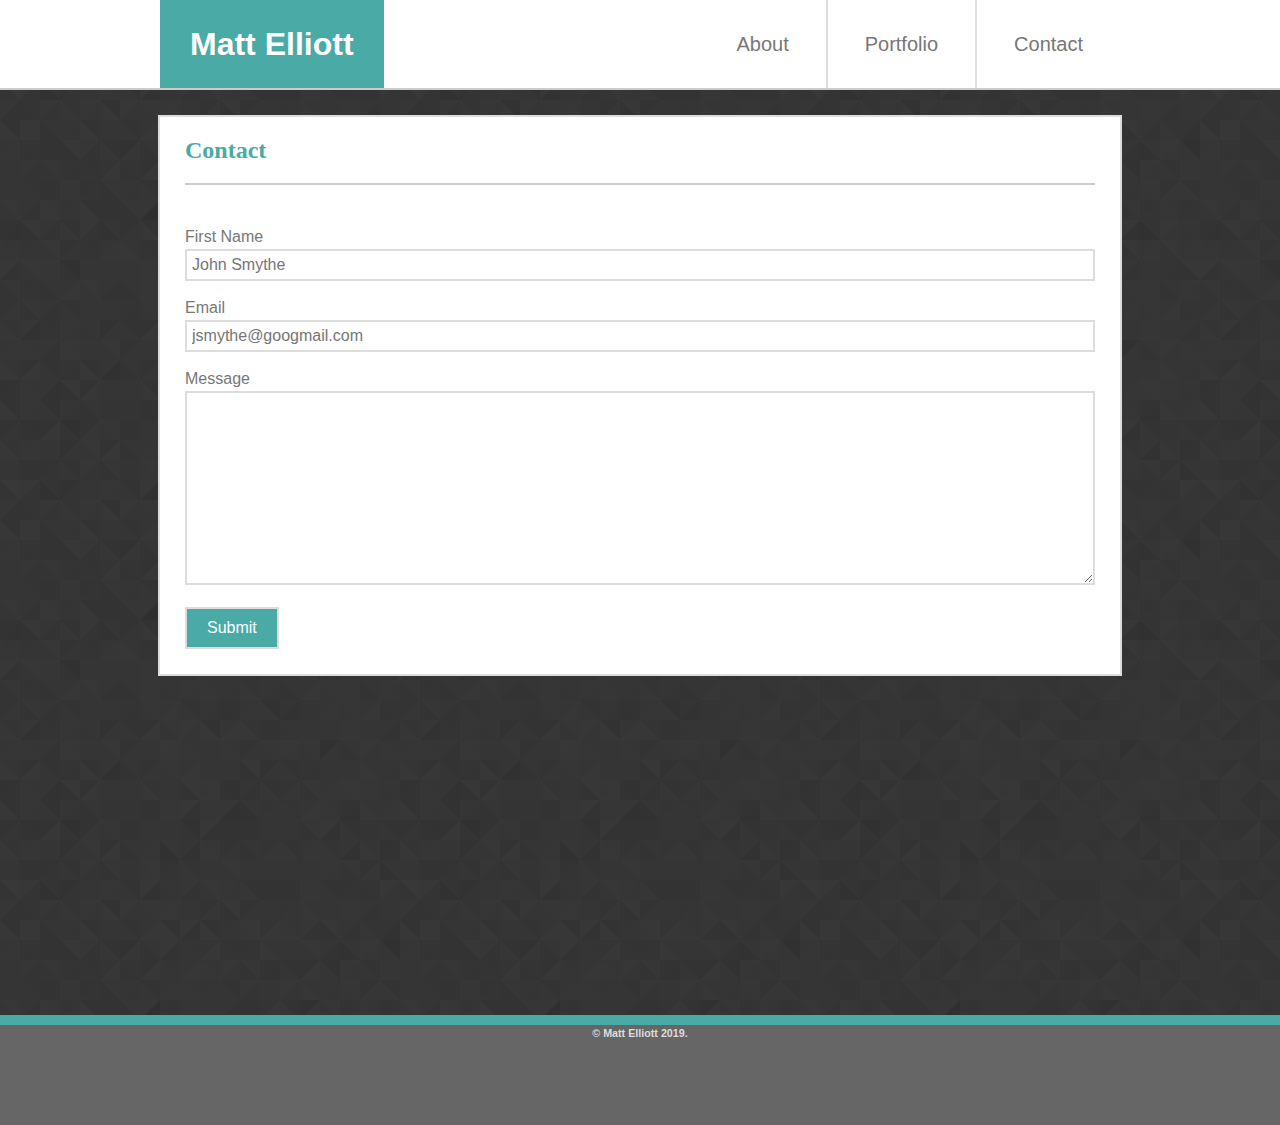
==== contact.html @ c2886531 "initial commit" ====
<!DOCTYPE html>
<html lang="en-us">
    <head>
        <title>Matt Elliott | Contact Me</title>
        <link rel="stylesheet" href="assets/css/styles.css" type="text/css">
    </head>

    <body>
        <header>
            <div class="container">
                <div class="logo">
                    <h1>Matt Elliott</h1>
                </div>

                <nav id="main-nav">
                    <ul>
                        <li><a href="index.html">About</a></li>
                        <li><a href="portfolio.html">Portfolio</a></li>
                        <li><a href="#contact">Contact</a></li>
                    </ul>
                </nav>
            </div>
        </header>

        <div class="wrapper">
            <section class="container" id="contact">
                <h2>
                    Contact
                </h2>

                <form action="send">
                    <ul>
                        <li>
                            <label for="name">First Name</label>
                            <input id="name" name="name" type="text" placeholder="John Smythe" required>
                        </li>
                        <li>
                            <label for="email">Email</label>
                            <input id="email" name="email" type="email" placeholder="jsmythe@googmail.com" required>
                        </li>
                        <li>
                            <label for="message">Message</label>
                            <textarea name="message" id="message" cols="30" rows="10"></textarea>
                        </li>
                        <li>
                            <input type="submit" name="submit" id="submit" value="submit">
                        </li>
                    </ul>
                </form>
            </section>
        </div> 
        <footer>
            <h6>&copy; Matt Elliott 2019.</h6>
        </footer>
    </body>
</html>
---- assets/css/styles.css ----
html, body {
    width: 100%;
    height: 100%;
}

/* RESETS */
html, body, section, div, h1, h2, h3, h4, h5, h6, p, ul, li, span {
    margin: 0;
    padding: 0;
}

a, a:hover, a:active {
    color: inherit;
    text-decoration: none;
    font-weight: normal;
}

input, hr, textarea, button, submit {
    border: none;
}

ol, ul {
    list-style: none;
}

/* GENERAL RULES */
body {
    background: #fff url(../images/prism-bg.png) repeat;
    font-family: 'Arial', 'Helvetica Neue', 'Helvetica', sans-serif;
    font-size: 16px;
    line-height: 1.5;
    color: #777777;
}

header {
    background: #fff;
    border-bottom: #cccccc 2px solid;
    margin-bottom: 25px;
}

header .container {
    border: none;
}

header .logo {
    background: #4aaaa5;
    float: left;
    padding: 20px 30px;
}

header .logo h1 {
    display: block;
    color: #fff;
}

header nav {
    float: right;
    font-size: 20px;
}

header nav li {
    float: left;
    border-right: 2px solid #dddddd;
}

header nav li a {
    display: block;
    padding: 29px 37px;
}

header nav li:last-of-type {
    border-right: none;
}

header:after,
header:before {
    content: " ";
    clear: both;
    display: table;
}

.wrapper {
    min-height: 100%;
}

.container {
    max-width: 960px;
    background: #ffffff;
    border: 2px solid #dddddd;
    margin: 0 auto 25px;
}

.container h2 {
    font-family: 'Georgia', 'Times', 'Times New Roman', serif;
    color: #4aaaa5;
    padding: 15px 25px 0;
}

.container h2 + * {
    border-top: 2px solid #ccc;
    padding-top: 25px;
    margin: 15px 25px 25px;
}

footer {
    background: #666666;
    border-top: 10px solid #4aaaa5;
    min-height: 100px;
}

footer h6 {
    text-align: center;
    color: #dddddd;   
}

/* ABOUT PAGE RULES */
#about-me img {
    float: left;
    padding-right: 15px;
    padding-bottom: 15px;
}

#about-me p {
    line-height: 1.8;
    padding: 10px 0;
}

#about-me p:first-of-type {
    padding-top: 0;
}

/* CONTACT PAGE RULES */
#contact ul li {
    margin: 15px 0;
    
}
#contact label,
#contact input {
    display: block;
}

#contact input,
#contact textarea {
    width: 100%;
    font-size: 16px;
    padding: 5px;
    border: 2px solid #dddddd;
    box-sizing: border-box;
}

#contact #submit {
    background: #4aaaa5;
    width: auto;
    padding: 10px 20px;
    color: #fff;
    text-transform: capitalize;
}

/* PORTFOLIO PAGE RULES */
#portfolio .links-grid {
    margin: -15px;
}

#portfolio .links-grid .grid-item {
    position: relative;
    display: inline-block;
    margin: 15px;
    width: 300px;
    overflow: hidden;
}

#portfolio .links-grid .grid-item a {
    display: block;
}

#portfolio .links-grid .grid-item img {
    min-width: 100%;
    height: auto;
}

#portfolio .links-grid .grid-item .grid-description {
    background: #4aaaa5;
    position: absolute;
    bottom: 20px;
    left: 0;
    right: 0;
    padding: 10px;
    text-align: center;
    color: #fff;
    -webkit-transform: translateY(100px);
    transform: translateY(100px);
}

/* TRANSITION RULES */
header nav li a:hover,
.logo:hover,
.logo:hover h1,
#about-me img:hover,
#contact input:focus,
#contact textarea:focus,
#contact #submit:active,
#portfolio .links-grid .grid-item a:hover .grid-description
 {
    -webkit-transition: all 350ms ease-out 0s;
    transition: all 350ms ease-out 0s;
}

header nav li a:hover {
    color: #fff;
    background: #4aaaa5;
}

.logo:hover {
    background: #333;
}

.logo:hover h1 {
    color: #4aaaa5;
}

#about-me img:hover {
    -webkit-filter: blur(5px) grayscale(45%);
    filter: blur(5px) grayscale(45%);
}

#portfolio .links-grid .grid-item a:hover .grid-description {
    -webkit-transform: translateY(0px);
    transform: translateY(0px);
    transition-timing-function: cubic-bezier(0.175, 0.885, 0.32, 1.275);
}

#contact textarea:focus,
#contact input:focus {
    border: 4px solid #ff0000;
}

#contact #submit:active {
    color: #4aaaa5;
    background: #777777;
}
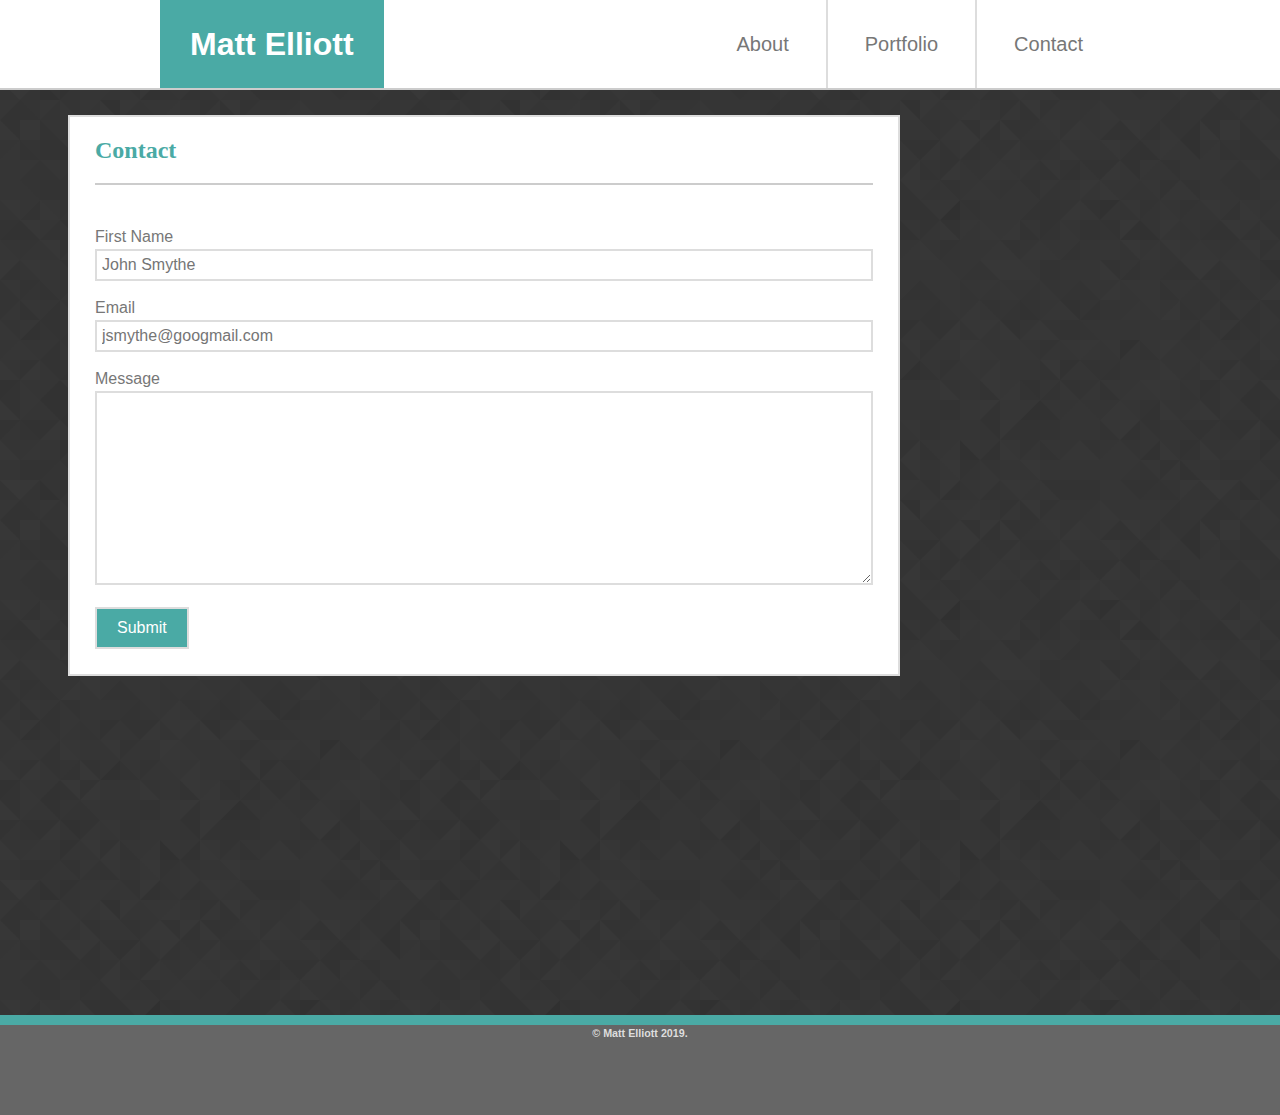
==== commit 8bcdc39c: "• added responsive viewport • made header / nav responsive" ====
--- a/contact.html
+++ b/contact.html
@@ -1,56 +1,63 @@
 <!DOCTYPE html>
 <html lang="en-us">
-    <head>
-        <title>Matt Elliott | Contact Me</title>
-        <link rel="stylesheet" href="assets/css/styles.css" type="text/css">
-    </head>
 
-    <body>
-        <header>
-            <div class="container">
-                <div class="logo">
-                    <h1>Matt Elliott</h1>
-                </div>
+<head>
+    <meta charset="UTF-8">
+    <meta name="viewport" content="width=device-width, initial-scale=1.0">
+    <meta http-equiv="X-UA-Compatible" content="ie=edge">
 
-                <nav id="main-nav">
-                    <ul>
-                        <li><a href="index.html">About</a></li>
-                        <li><a href="portfolio.html">Portfolio</a></li>
-                        <li><a href="#contact">Contact</a></li>
-                    </ul>
-                </nav>
+    <title>Matt Elliott | Full Stack Web Developer</title>
+    <link rel="stylesheet" href="assets/css/styles.css" type="text/css">
+    <link rel="stylesheet" href="assets/css/responsive.css" type="text/css">
+</head>
+
+<body>
+    <header>
+        <div class="container">
+            <div class="logo">
+                <h1>Matt Elliott</h1>
             </div>
-        </header>
 
-        <div class="wrapper">
-            <section class="container" id="contact">
-                <h2>
-                    Contact
-                </h2>
+            <nav id="main-nav">
+                <ul>
+                    <li><a href="index.html">About</a></li>
+                    <li><a href="portfolio.html">Portfolio</a></li>
+                    <li><a href="#contact">Contact</a></li>
+                </ul>
+            </nav>
+        </div>
+    </header>
 
-                <form action="send">
-                    <ul>
-                        <li>
-                            <label for="name">First Name</label>
-                            <input id="name" name="name" type="text" placeholder="John Smythe" required>
-                        </li>
-                        <li>
-                            <label for="email">Email</label>
-                            <input id="email" name="email" type="email" placeholder="jsmythe@googmail.com" required>
-                        </li>
-                        <li>
-                            <label for="message">Message</label>
-                            <textarea name="message" id="message" cols="30" rows="10"></textarea>
-                        </li>
-                        <li>
-                            <input type="submit" name="submit" id="submit" value="submit">
-                        </li>
-                    </ul>
-                </form>
-            </section>
-        </div> 
-        <footer>
-            <h6>&copy; Matt Elliott 2019.</h6>
-        </footer>
-    </body>
+    <div class="wrapper">
+        <section class="container" id="contact">
+            <h2>
+                Contact
+            </h2>
+
+            <form action="send">
+                <ul>
+                    <li>
+                        <label for="name">First Name</label>
+                        <input id="name" name="name" type="text" placeholder="John Smythe" required>
+                    </li>
+                    <li>
+                        <label for="email">Email</label>
+                        <input id="email" name="email" type="email" placeholder="jsmythe@googmail.com" required>
+                    </li>
+                    <li>
+                        <label for="message">Message</label>
+                        <textarea name="message" id="message" cols="30" rows="10"></textarea>
+                    </li>
+                    <li>
+                        <input type="submit" name="submit" id="submit" value="submit">
+                    </li>
+                </ul>
+            </form>
+        </section>
+    </div>
+    <footer>
+        <h6>&copy; Matt Elliott 2019.</h6>
+    </footer>
+</body>
+
 </html>--- a/assets/css/styles.css
+++ b/assets/css/styles.css
@@ -1,28 +1,28 @@
+html {
+    box-sizing: border-box;
+}* {
+    box-sizing: inherit;
+}
 html, body {
     width: 100%;
     height: 100%;
 }
-
 /* RESETS */
 html, body, section, div, h1, h2, h3, h4, h5, h6, p, ul, li, span {
     margin: 0;
     padding: 0;
 }
-
 a, a:hover, a:active {
     color: inherit;
     text-decoration: none;
     font-weight: normal;
 }
-
 input, hr, textarea, button, submit {
     border: none;
 }
-
 ol, ul {
     list-style: none;
 }
-
 /* GENERAL RULES */
 body {
     background: #fff url(../images/prism-bg.png) repeat;
@@ -31,33 +31,32 @@
     line-height: 1.5;
     color: #777777;
 }
-
 header {
     background: #fff;
     border-bottom: #cccccc 2px solid;
     margin-bottom: 25px;
 }
-
 header .container {
     border: none;
 }
-
 header .logo {
     background: #4aaaa5;
     float: left;
     padding: 20px 30px;
 }
-
 header .logo h1 {
     display: block;
     color: #fff;
 }
-
 header nav {
     float: right;
     font-size: 20px;
 }
-
+header nav ul:after {
+    content: "";
+    display: table;
+    clear: both;
+}
 header nav li {
     float: left;
     border-right: 2px solid #dddddd;
@@ -71,74 +70,61 @@
 header nav li:last-of-type {
     border-right: none;
 }
-
 header:after,
 header:before {
     content: " ";
     clear: both;
     display: table;
 }
-
 .wrapper {
     min-height: 100%;
 }
-
 .container {
     max-width: 960px;
     background: #ffffff;
     border: 2px solid #dddddd;
     margin: 0 auto 25px;
 }
-
 .container h2 {
     font-family: 'Georgia', 'Times', 'Times New Roman', serif;
     color: #4aaaa5;
     padding: 15px 25px 0;
 }
-
 .container h2 + * {
     border-top: 2px solid #ccc;
     padding-top: 25px;
     margin: 15px 25px 25px;
 }
-
 footer {
     background: #666666;
     border-top: 10px solid #4aaaa5;
     min-height: 100px;
 }
-
 footer h6 {
     text-align: center;
     color: #dddddd;   
 }
-
 /* ABOUT PAGE RULES */
 #about-me img {
     float: left;
     padding-right: 15px;
     padding-bottom: 15px;
 }
-
 #about-me p {
     line-height: 1.8;
     padding: 10px 0;
 }
-
 #about-me p:first-of-type {
     padding-top: 0;
 }
-
 /* CONTACT PAGE RULES */
 #contact ul li {
     margin: 15px 0;
     
-}
-#contact label,
+}#contact label,
 #contact input {
     display: block;
 }
-
 #contact input,
 #contact textarea {
     width: 100%;
@@ -147,7 +133,6 @@
     border: 2px solid #dddddd;
     box-sizing: border-box;
 }
-
 #contact #submit {
     background: #4aaaa5;
     width: auto;
@@ -155,12 +140,10 @@
     color: #fff;
     text-transform: capitalize;
 }
-
 /* PORTFOLIO PAGE RULES */
 #portfolio .links-grid {
     margin: -15px;
 }
-
 #portfolio .links-grid .grid-item {
     position: relative;
     display: inline-block;
@@ -168,16 +151,13 @@
     width: 300px;
     overflow: hidden;
 }
-
 #portfolio .links-grid .grid-item a {
     display: block;
 }
-
 #portfolio .links-grid .grid-item img {
     min-width: 100%;
     height: auto;
 }
-
 #portfolio .links-grid .grid-item .grid-description {
     background: #4aaaa5;
     position: absolute;
@@ -190,7 +170,6 @@
     -webkit-transform: translateY(100px);
     transform: translateY(100px);
 }
-
 /* TRANSITION RULES */
 header nav li a:hover,
 .logo:hover,
@@ -204,36 +183,29 @@
     -webkit-transition: all 350ms ease-out 0s;
     transition: all 350ms ease-out 0s;
 }
-
 header nav li a:hover {
     color: #fff;
     background: #4aaaa5;
 }
-
 .logo:hover {
     background: #333;
 }
-
 .logo:hover h1 {
     color: #4aaaa5;
 }
-
 #about-me img:hover {
     -webkit-filter: blur(5px) grayscale(45%);
     filter: blur(5px) grayscale(45%);
 }
-
 #portfolio .links-grid .grid-item a:hover .grid-description {
     -webkit-transform: translateY(0px);
     transform: translateY(0px);
     transition-timing-function: cubic-bezier(0.175, 0.885, 0.32, 1.275);
 }
-
 #contact textarea:focus,
 #contact input:focus {
     border: 4px solid #ff0000;
 }
-
 #contact #submit:active {
     color: #4aaaa5;
     background: #777777;
--- a/assets/css/responsive.css
+++ b/assets/css/responsive.css
@@ -0,0 +1,56 @@
+@media screen and (max-width: 640px) {
+    header .container {
+        margin-bottom: 0;
+    }
+    header .logo {
+        float: none;
+        width: 100%;
+        text-align: center;
+    }
+    header nav {
+        float: none;
+        margin: 0 auto;
+        width: 90%;
+        max-width: 320px;
+    }
+    header nav ul {
+        padding: 15px 0;
+    }
+    header nav ul li {
+        text-align: center;
+        width: 33.33%;
+    }
+    header nav li a {
+        padding: 0;
+    }
+    /* ABOUT PAGE RULES */
+    #about-me img {
+        width: 100%;
+        float: none;
+        padding: 0;
+        margin: 0 0 15px;
+    }
+}
+@media screen and (max-width: 980px) {
+    .wrapper .container {
+        max-width: 90%;
+    }
+}
+@media screen and (min-width: 641px) and (max-width: 980px) {
+    header nav ul li a {
+        padding-top: 32px;
+        padding-bottom: 32px;
+    }
+}
+@media screen and (min-width: 980px) {
+    .wrapper .container {
+        max-width: 65%;
+        float: none;
+        margin: 0 0 25px 68px;
+    }
+}
+@media screen and (max-width: 1024px) {
+    header nav {
+        font-size: 16px;
+    }
+}